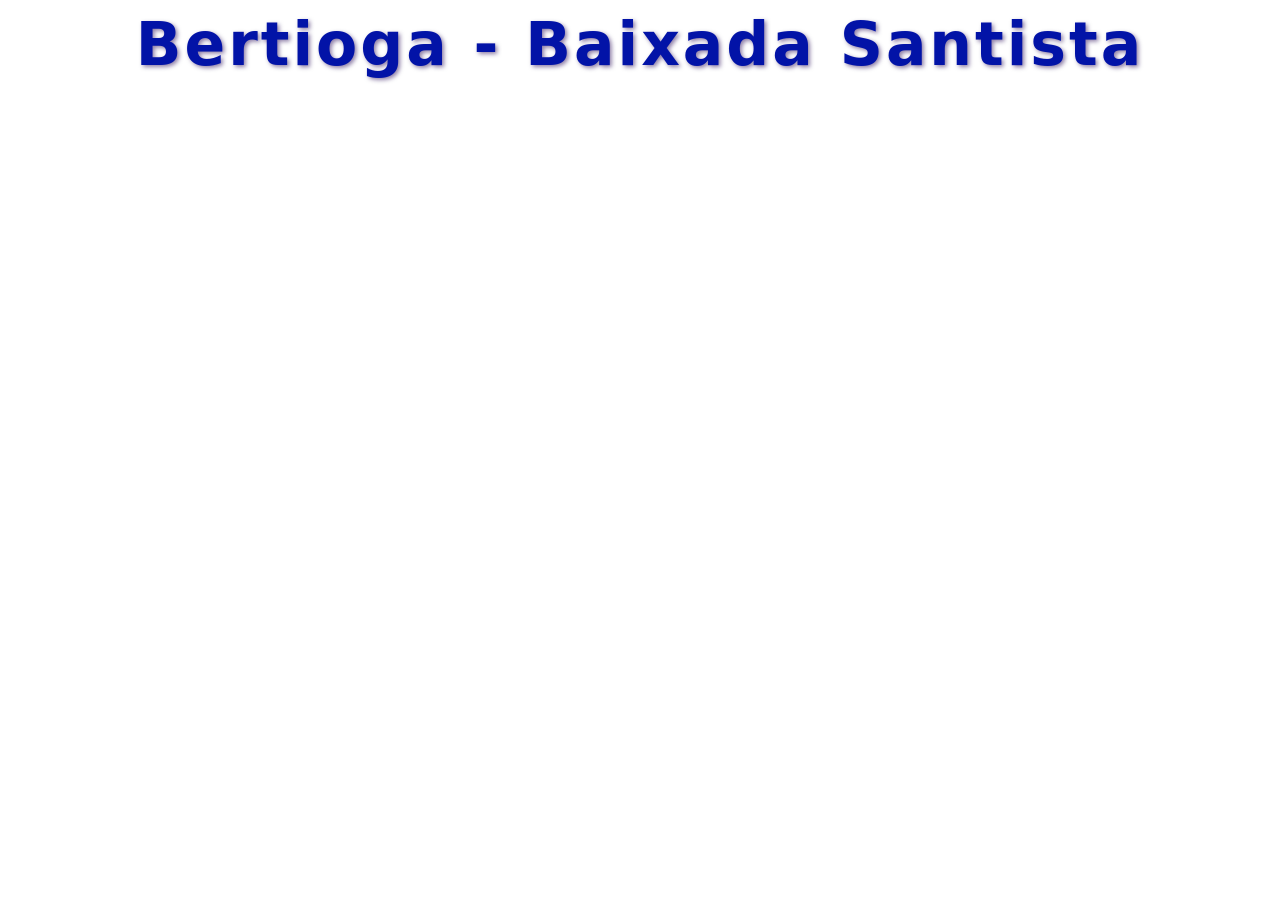
==== bertioga.html @ 821274c0 "inicial, fiz umas alterações pra deixar bonito" ====
<!DOCTYPE html>
<html lang="en">
<head>
    <link rel="stylesheet" href="style.css">
    <meta charset="UTF-8">
    <meta name="viewport" content="width=device-width, initial-scale=1.0">
    <title>Bertioga - Baixada Santista</title>
</head>
<body>
    <h1>Bertioga - Baixada Santista</h1>
</body>
</html>
---- style.css ----
h1 {
        font-size: 60px;
        font-family: system-ui, -apple-system, BlinkMacSystemFont, 'Segoe UI', Roboto, Oxygen, Ubuntu, Cantarell, 'Open Sans', 'Helvetica Neue', sans-serif;
        -webkit-text-fill-color: rgb(2, 19, 167);
        text-align: center;
        letter-spacing: 3px;
        font-weight: 700;
        text-shadow: 2px 2px 4px rgba(32, 0, 81, 0.5);
        margin: 0 0 0 0;
        line-height: 1.2;
        transition: all 0.3s ease;
    }
    h1:hover {
        text-shadow: 3px 3px 8px rgb(32,0,81,0.5);
        letter-spacing: 5px;
    }
    .titulo {
        align-items: flex-start;
        font-family: Arial, Helvetica, sans-serif;
        -webkit-text-fill-color: darkcyan;
        font-size: 18px;
        font-weight: 900;
    }
    .texto {
         font-family: Arial, Helvetica, sans-serif;
         -webkit-text-fill-color: rgb(0, 0, 0);
         font-size: 16px;
    }
    .imagem_com_texto {
        display: flex;
        align-items: flex-start;
        gap: 24px;
        flex-wrap: wrap;
        margin-bottom: 24px;
    }
    .imagem_e_titulo {
        max-width: 500px;
    }
    .imagem_e_titulo img {
        width: 100%;
        height: auto;
        display: block;
        border-radius: 8px;
    }
    .texto_lista {
        display: flex;
        flex-direction: column;
        justify-content: flex-start;
        max-width: 600px;
    }
    .texto_lista .titulo {
        margin: 0 0 12px;
    }
    .texto_lista ul {
        list-style-type: disc;
        padding-left: 20px;
        margin: 0;
    }
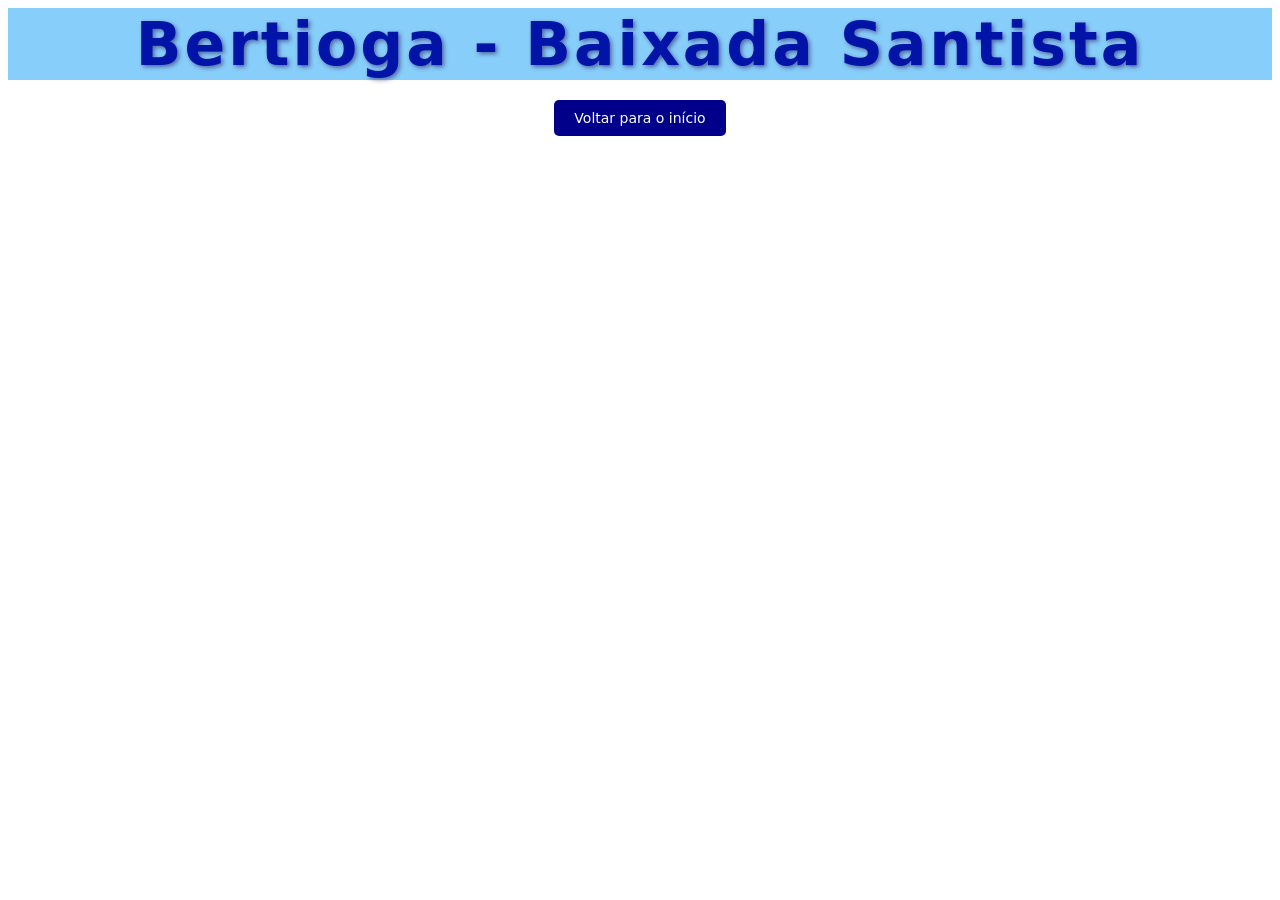
==== commit 1ac107a4: "Corrigi erros e adicionei o botão "voltar ao início" em todas as paginas que restavam" ====
--- a/bertioga.html
+++ b/bertioga.html
@@ -8,5 +8,8 @@
 </head>
 <body>
     <h1>Bertioga - Baixada Santista</h1>
+    <div class="botao_central">
+        <a href="index.html" class="botao_link">Voltar para o início</a>
+      </div>
 </body>
 </html>
--- a/style.css
+++ b/style.css
@@ -1,46 +1,75 @@
+     :root {
+  --cor_1: rgb(2, 19, 167);
+  --cor_2: lightskyblue;
+  --cor_3: #f9fafb;
+  --cor-texto: #000;
+  --cor-fundo: #f9fafb;
+  --cor-fundoh2: rgb(194, 194, 173);
+
+
+  --fonte-principal: system-ui, -apple-system, BlinkMacSystemFont, 'Segoe UI', Roboto, Oxygen, Ubuntu, Cantarell, 'Open Sans', 'Helvetica Neue', sans-serif;
+
+  --espaco: 16px;
+  --bordaredonda: 8px;
+}
+body {
+    font-family: var(--fonte-principal);
+}
      h1 {
-        font-size: 60px;
-        font-family: system-ui, -apple-system, BlinkMacSystemFont, 'Segoe UI', Roboto, Oxygen, Ubuntu, Cantarell, 'Open Sans', 'Helvetica Neue', sans-serif;
-        -webkit-text-fill-color: rgb(2, 19, 167);
+        background-color: var(--cor_2);
+        font-size: clamp(28px, 5vw, 60px);
+        color: var(--cor_1);
         text-align: center;
         letter-spacing: 3px;
         font-weight: 700;
         text-shadow: 2px 2px 4px rgba(32, 0, 81, 0.5);
-        margin: 0 0 0 0;
+        margin: 0;
         line-height: 1.2;
         transition: all 0.3s ease;
+    }
+    h2 {
+        background-color: var(--cor-fundoh2);
+        font-size: clamp(20px, 4vw, 40px);
+        font-family: var(--fonte-principal);
+        color: var(--cor_3);
+        text-align: center;
+        letter-spacing: 3px;
+        font-weight: 700;
+        margin: 0;
+        line-height: 1.2;
     }
     h1:hover {
         text-shadow: 3px 3px 8px rgb(32,0,81,0.5);
         letter-spacing: 5px;
     }
     .titulo {
-        align-items: flex-start;
+        display: flex;
+         align-items: flex-start;
         font-family: Arial, Helvetica, sans-serif;
-        -webkit-text-fill-color: darkcyan;
-        font-size: 18px;
-        font-weight: 900;
+        color: darkcyan;
+        font-size: 20px;
+        font-weight: bold;
     }
     .texto {
-         font-family: Arial, Helvetica, sans-serif;
-         -webkit-text-fill-color: rgb(0, 0, 0);
-         font-size: 16px;
+         color: var(--cor-texto);
+         font-size: 20px;
     }
     .imagem_com_texto {
         display: flex;
+        flex-wrap: wrap;
+        gap: 10px;
         align-items: flex-start;
-        gap: 24px;
-        flex-wrap: wrap;
         margin-bottom: 24px;
     }
     .imagem_e_titulo {
-        max-width: 500px;
+        width: 100%;
+        max-width: 400px;
     }
     .imagem_e_titulo img {
         width: 100%;
         height: auto;
         display: block;
-        border-radius: 8px;
+        border-radius: var(--bordaredonda);
     }
     .texto_lista {
         display: flex;
@@ -55,4 +84,69 @@
         list-style-type: disc;
         padding-left: 20px;
         margin: 0;
+    }
+    .tituloamarelo{
+        display: flex;
+        justify-content: center;
+        font-weight: bold;
+        font-size: clamp(20px, 3vw, 25px);
+        color: rgb(247, 143, 8);
+    }
+    .italico_central{
+        text-align: center;
+        font-style: italic;
+        color: lightslategray;
+    }
+    .imagem_direita {
+        float: right;
+         height: auto;
+        display: block;
+        margin-right: 10px;
+        text-align: center;
+    }
+    .imagem_direita img{
+        width:  300px;
+        height: auto;
+        border-radius: var(--bordaredonda);
+    }
+    .legenda{
+        font-size: 14px;
+        font-style: italic;
+    }
+   .botao_central {
+    display: flex;
+    flex-wrap: wrap;
+        justify-content: center;
+        gap: 10px;
+        margin: 20px 0;
+    }
+   .botao_link {
+    padding: 10px 16px;
+    font-size: 14px;
+    white-space: nowrap;
+    padding: 10px 20px;
+    background-color: darkblue;
+    color: white;
+    border-radius: 5px;
+    text-decoration: none;
+    transition: background-color 0.3s;
+}
+
+.botao_link:hover {
+    background-color: rgb(0, 0, 201);
+    color: rgb(255, 253, 239);
+    box-shadow: 0 4px 8px rgba(0, 0, 0, 0.84);
+}
+    .textodiv{
+        display: flex;
+        margin-left: 125px;
+        text-align: center;
+    }
+    .textodiv1{
+        font-family: Arial, Helvetica, sans-serif;
+        color: lightslategray;
+        font-size: 12px;
+        margin-right: 36px;
+        margin-left: 125px;
+        max-width: 40ch;
     }
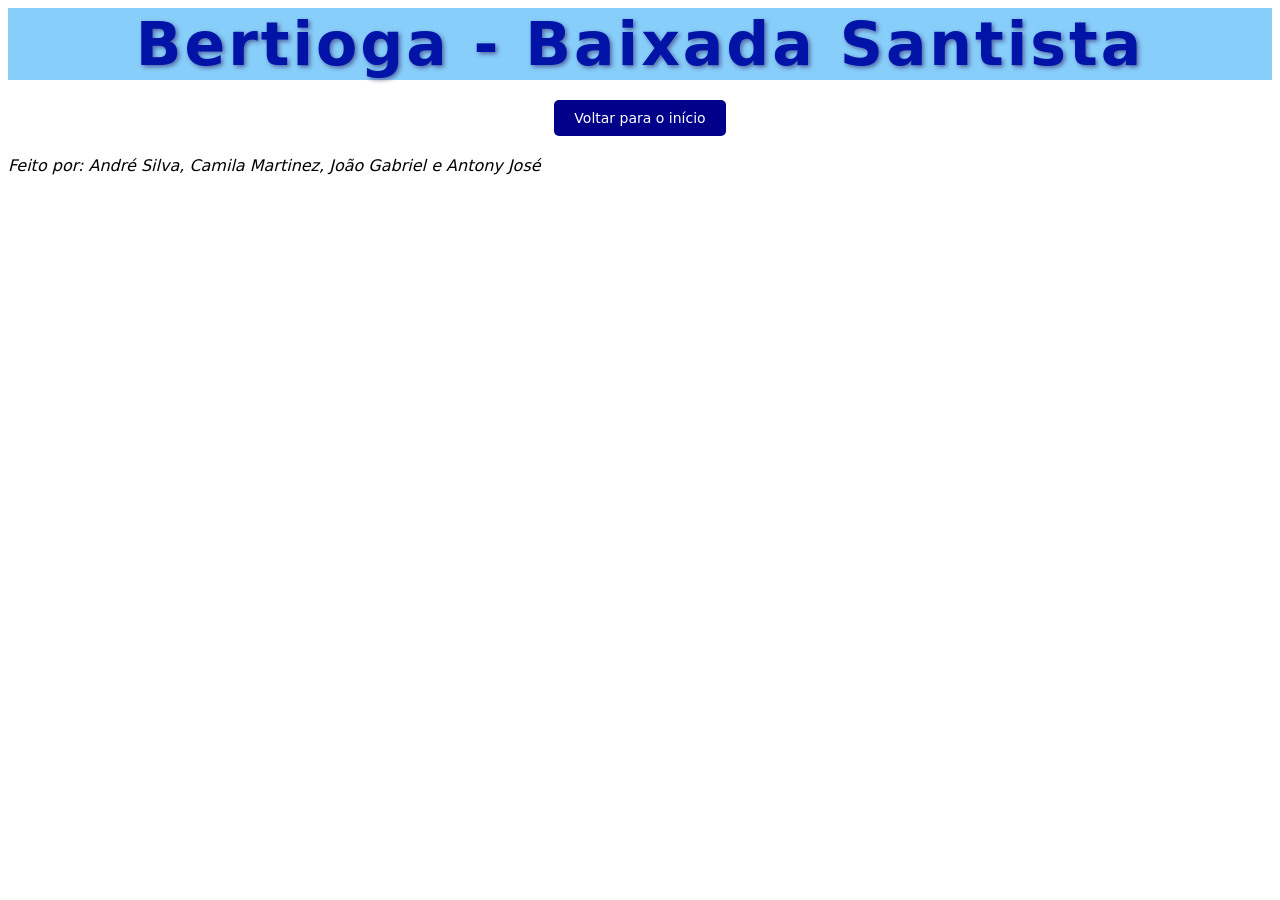
==== commit aaafdc8f: "Mudei o idioma de TODAS as páginas e botei nossos créditos" ====
--- a/bertioga.html
+++ b/bertioga.html
@@ -1,5 +1,5 @@
 <!DOCTYPE html>
-<html lang="en">
+<html lang="pt-BR">
 <head>
     <link rel="stylesheet" href="style.css">
     <meta charset="UTF-8">
@@ -10,6 +10,7 @@
     <h1>Bertioga - Baixada Santista</h1>
     <div class="botao_central">
         <a href="index.html" class="botao_link">Voltar para o início</a>
-      </div>
+    </div>
+<i>Feito por: André Silva, Camila Martinez, João Gabriel e Antony José</i>
 </body>
 </html>
--- a/style.css
+++ b/style.css
@@ -1,152 +1,192 @@
      :root {
-  --cor_1: rgb(2, 19, 167);
-  --cor_2: lightskyblue;
-  --cor_3: #f9fafb;
-  --cor-texto: #000;
-  --cor-fundo: #f9fafb;
-  --cor-fundoh2: rgb(194, 194, 173);
+         --cor_1: rgb(2, 19, 167);
+         --cor_2: lightskyblue;
+         --cor_3: #f9fafb;
+         --cor-texto: #000;
+         --cor-fundo: #f9fafb;
+         --cor-fundoh2: rgb(194, 194, 173);
+         --fonte-principal: system-ui, -apple-system, BlinkMacSystemFont, 'Segoe UI', Roboto, Oxygen, Ubuntu, Cantarell, 'Open Sans', 'Helvetica Neue', sans-serif;
+         --espaco: 16px;
+         --bordaredonda: 8px;
+     }
 
+     body {
+         font-family: var(--fonte-principal);
+     }
 
-  --fonte-principal: system-ui, -apple-system, BlinkMacSystemFont, 'Segoe UI', Roboto, Oxygen, Ubuntu, Cantarell, 'Open Sans', 'Helvetica Neue', sans-serif;
+     h1 {
+         background-color: var(--cor_2);
+         font-size: clamp(28px, 5vw, 60px);
+         color: var(--cor_1);
+         text-align: center;
+         letter-spacing: 3px;
+         font-weight: 700;
+         text-shadow: 2px 2px 4px rgba(32, 0, 81, 0.5);
+         margin: 0;
+         line-height: 1.2;
+         transition: all 0.3s ease;
+     }
 
-  --espaco: 16px;
-  --bordaredonda: 8px;
-}
-body {
-    font-family: var(--fonte-principal);
-}
-     h1 {
-        background-color: var(--cor_2);
-        font-size: clamp(28px, 5vw, 60px);
-        color: var(--cor_1);
-        text-align: center;
-        letter-spacing: 3px;
-        font-weight: 700;
-        text-shadow: 2px 2px 4px rgba(32, 0, 81, 0.5);
-        margin: 0;
-        line-height: 1.2;
-        transition: all 0.3s ease;
-    }
-    h2 {
-        background-color: var(--cor-fundoh2);
-        font-size: clamp(20px, 4vw, 40px);
-        font-family: var(--fonte-principal);
-        color: var(--cor_3);
-        text-align: center;
-        letter-spacing: 3px;
-        font-weight: 700;
-        margin: 0;
-        line-height: 1.2;
-    }
-    h1:hover {
-        text-shadow: 3px 3px 8px rgb(32,0,81,0.5);
-        letter-spacing: 5px;
-    }
-    .titulo {
-        display: flex;
+     h2 {
+         background-color: var(--cor-fundoh2);
+         font-size: clamp(20px, 4vw, 40px);
+         font-family: var(--fonte-principal);
+         color: var(--cor_3);
+         text-align: center;
+         letter-spacing: 3px;
+         font-weight: 700;
+         margin: 0;
+         line-height: 1.2;
+     }
+
+     h1:hover {
+         text-shadow: 3px 3px 8px rgb(32, 0, 81, 0.5);
+         letter-spacing: 5px;
+     }
+
+     .titulo {
+         display: flex;
          align-items: flex-start;
-        font-family: Arial, Helvetica, sans-serif;
-        color: darkcyan;
-        font-size: 20px;
-        font-weight: bold;
-    }
-    .texto {
+         font-family: Arial, Helvetica, sans-serif;
+         color: darkcyan;
+         font-size: 20px;
+         font-weight: bold;
+     }
+
+     .texto {
          color: var(--cor-texto);
          font-size: 20px;
-    }
-    .imagem_com_texto {
-        display: flex;
-        flex-wrap: wrap;
-        gap: 10px;
-        align-items: flex-start;
-        margin-bottom: 24px;
-    }
-    .imagem_e_titulo {
-        width: 100%;
-        max-width: 400px;
-    }
-    .imagem_e_titulo img {
-        width: 100%;
-        height: auto;
-        display: block;
-        border-radius: var(--bordaredonda);
-    }
-    .texto_lista {
-        display: flex;
-        flex-direction: column;
-        justify-content: flex-start;
-        max-width: 600px;
-    }
-    .texto_lista .titulo {
-        margin: 0 0 12px;
-    }
-    .texto_lista ul {
-        list-style-type: disc;
-        padding-left: 20px;
-        margin: 0;
-    }
-    .tituloamarelo{
-        display: flex;
-        justify-content: center;
-        font-weight: bold;
-        font-size: clamp(20px, 3vw, 25px);
-        color: rgb(247, 143, 8);
-    }
-    .italico_central{
-        text-align: center;
-        font-style: italic;
-        color: lightslategray;
-    }
-    .imagem_direita {
-        float: right;
+     }
+
+     .imagem_com_texto {
+         display: flex;
+         flex-wrap: wrap;
+         gap: 10px;
+         align-items: flex-start;
+         margin-bottom: 24px;
+     }
+
+     .imagem_e_titulo {
+         width: 100%;
+         max-width: 400px;
+     }
+
+     .imagem_e_titulo img {
+         width: 100%;
          height: auto;
-        display: block;
-        margin-right: 10px;
-        text-align: center;
-    }
-    .imagem_direita img{
-        width:  300px;
-        height: auto;
-        border-radius: var(--bordaredonda);
-    }
-    .legenda{
-        font-size: 14px;
-        font-style: italic;
-    }
-   .botao_central {
-    display: flex;
-    flex-wrap: wrap;
-        justify-content: center;
-        gap: 10px;
-        margin: 20px 0;
-    }
-   .botao_link {
-    padding: 10px 16px;
-    font-size: 14px;
-    white-space: nowrap;
-    padding: 10px 20px;
-    background-color: darkblue;
-    color: white;
-    border-radius: 5px;
-    text-decoration: none;
-    transition: background-color 0.3s;
-}
+         display: block;
+         border-radius: var(--bordaredonda);
+     }
 
-.botao_link:hover {
-    background-color: rgb(0, 0, 201);
-    color: rgb(255, 253, 239);
-    box-shadow: 0 4px 8px rgba(0, 0, 0, 0.84);
-}
-    .textodiv{
-        display: flex;
-        margin-left: 125px;
-        text-align: center;
-    }
-    .textodiv1{
-        font-family: Arial, Helvetica, sans-serif;
-        color: lightslategray;
-        font-size: 12px;
-        margin-right: 36px;
-        margin-left: 125px;
-        max-width: 40ch;
-    }+     .texto_lista {
+         display: flex;
+         flex-direction: column;
+         justify-content: flex-start;
+         max-width: 600px;
+     }
+
+     .texto_lista .titulo {
+         margin: 0 0 12px;
+     }
+
+     .texto_lista ul {
+         list-style-type: disc;
+         padding-left: 20px;
+         margin: 0;
+     }
+
+     .tituloamarelo {
+         display: flex;
+         justify-content: center;
+         font-weight: bold;
+         font-size: clamp(20px, 3vw, 25px);
+         color: rgb(247, 143, 8);
+     }
+
+     .italico_central {
+         text-align: center;
+         font-style: italic;
+         color: lightslategray;
+     }
+
+     .imagem_direita {
+         float: right;
+         height: auto;
+         display: block;
+         margin-right: 10px;
+         text-align: center;
+     }
+
+     .imagem_direita img {
+         width: 300px;
+         height: auto;
+         border-radius: var(--bordaredonda);
+     }
+
+     .legenda {
+         font-size: 14px;
+         font-style: italic;
+     }
+
+     .botao_central {
+         display: flex;
+         flex-wrap: wrap;
+         justify-content: center;
+         gap: 10px;
+         margin: 20px 0;
+     }
+
+     .botao_link {
+         padding: 10px 16px;
+         font-size: 14px;
+         white-space: nowrap;
+         padding: 10px 20px;
+         background-color: darkblue;
+         color: white;
+         border-radius: 5px;
+         text-decoration: none;
+         transition: background-color 0.3s;
+     }
+
+     .botao_link:hover {
+         background-color: rgb(0, 0, 201);
+         color: rgb(255, 253, 239);
+         box-shadow: 0 4px 8px rgba(0, 0, 0, 0.84);
+     }
+
+     .textodiv {
+         display: flex;
+         margin-left: 125px;
+         text-align: center;
+     }
+
+     .textodiv1 {
+         font-family: Arial, Helvetica, sans-serif;
+         color: lightslategray;
+         font-size: 12px;
+         margin-right: 36px;
+         margin-left: 125px;
+         max-width: 40ch;
+     }
+
+     table {
+         width: 100%;
+         table-layout: fixed;
+         border-collapse: collapse;
+     }
+
+     th {
+         text-align: left;
+         padding: 8px;
+         border: 1px solid #000;
+         background-color: var(--cor_2);
+     }
+
+     td {
+         flex: 200px;
+         padding: 8px;
+         border: 1px solid #000;
+         text-align: left;
+         background-color: var(--cor-fundo);
+         margin: 0;
+     }
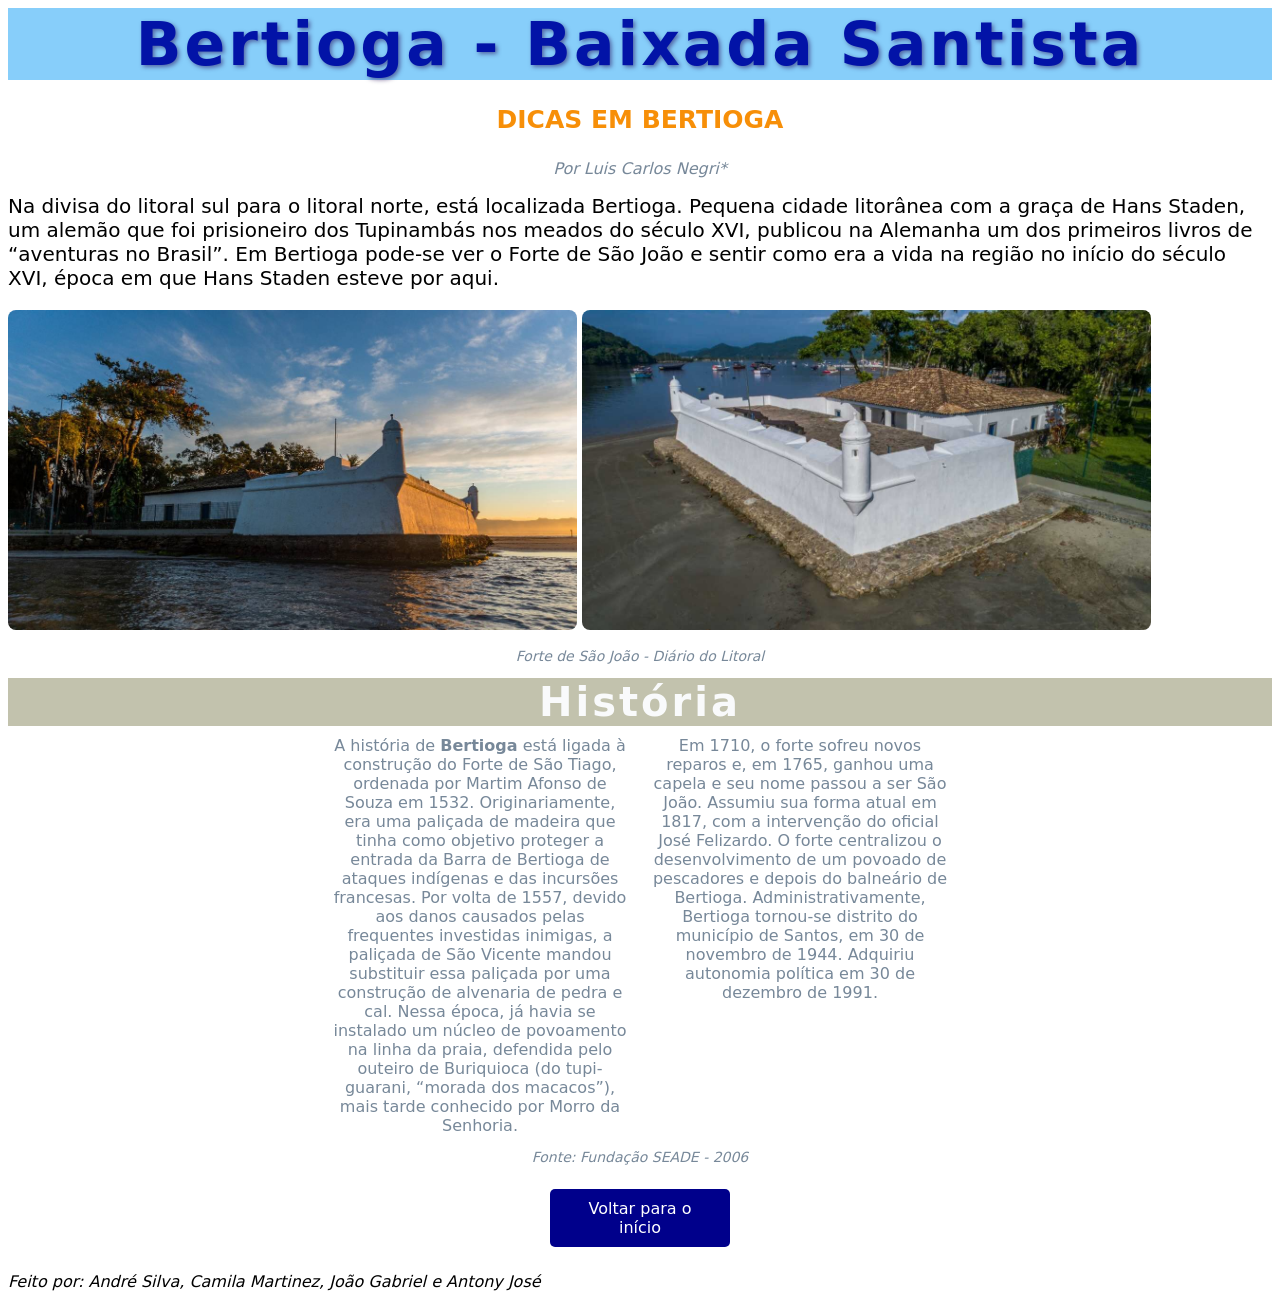
==== commit beb2b502: "Bertioga" ====
--- a/bertioga.html
+++ b/bertioga.html
@@ -1,16 +1,56 @@
 <!DOCTYPE html>
 <html lang="pt-BR">
+
 <head>
     <link rel="stylesheet" href="style.css">
     <meta charset="UTF-8">
     <meta name="viewport" content="width=device-width, initial-scale=1.0">
     <title>Bertioga - Baixada Santista</title>
 </head>
+
 <body>
     <h1>Bertioga - Baixada Santista</h1>
+    <p class="tituloamarelo">DICAS EM BERTIOGA</p>
+    <p class="italico_central">Por Luis Carlos Negri*</p>
+    <p class="texto">Na divisa do litoral sul para o litoral norte, está localizada Bertioga. Pequena cidade litorânea
+        com a graça de Hans Staden, um alemão que foi prisioneiro dos Tupinambás nos meados do século XVI, publicou na
+        Alemanha um dos primeiros livros de “aventuras no Brasil”. Em Bertioga pode-se ver o Forte de São João e sentir
+        como era a vida na região no início do século XVI, época em que Hans Staden esteve por aqui.</p>
+    <img src="img/bertioga.jpeg" alt="Bertioga">
+    <img src="img/bertioga2.jpg" alt="Bertioga">
+    <p class="legenda">Forte de São João - Diário do Litoral</p>
+    <h2>História</h2>
+    <section class="caixota row">
+        <div class="textodiv">
+            A história de <b>Bertioga</b> está ligada à construção do Forte de São Tiago, ordenada por Martim
+            Afonso
+            de Souza em 1532.
+
+            Originariamente, era uma paliçada de madeira que tinha como objetivo proteger a entrada da Barra de Bertioga
+            de
+            ataques indígenas e das incursões francesas. Por volta de 1557, devido aos danos causados pelas frequentes
+            investidas inimigas, a paliçada de São Vicente mandou substituir essa paliçada por uma construção de
+            alvenaria
+            de pedra e cal.
+            Nessa época, já havia se instalado um núcleo de povoamento na linha da praia, defendida pelo outeiro de
+            Buriquioca (do tupi-guarani, “morada dos macacos”), mais tarde conhecido por Morro da Senhoria.
+        </div>
+
+        <div class="textodiv">
+            Em 1710, o forte sofreu novos reparos e, em 1765, ganhou uma capela e seu nome passou a ser São João.
+
+            Assumiu sua forma atual em 1817, com a intervenção do oficial José Felizardo. O forte centralizou o
+            desenvolvimento de um povoado de pescadores e depois do balneário de Bertioga. Administrativamente, Bertioga
+            tornou-se distrito do município de Santos, em 30 de novembro de 1944. Adquiriu autonomia política em 30 de
+            dezembro de 1991.
+
+        </div>
+    </section>
+    <p class="legenda">Fonte: Fundação SEADE - 2006</p>
     <div class="botao_central">
         <a href="index.html" class="botao_link">Voltar para o início</a>
     </div>
-<i>Feito por: André Silva, Camila Martinez, João Gabriel e Antony José</i>
+    <i>Feito por: André Silva, Camila Martinez, João Gabriel e Antony José</i>
 </body>
+
 </html>
--- a/style.css
+++ b/style.css
@@ -1,192 +1,217 @@
-     :root {
-         --cor_1: rgb(2, 19, 167);
-         --cor_2: lightskyblue;
-         --cor_3: #f9fafb;
-         --cor-texto: #000;
-         --cor-fundo: #f9fafb;
-         --cor-fundoh2: rgb(194, 194, 173);
-         --fonte-principal: system-ui, -apple-system, BlinkMacSystemFont, 'Segoe UI', Roboto, Oxygen, Ubuntu, Cantarell, 'Open Sans', 'Helvetica Neue', sans-serif;
-         --espaco: 16px;
-         --bordaredonda: 8px;
-     }
-
-     body {
-         font-family: var(--fonte-principal);
-     }
-
-     h1 {
-         background-color: var(--cor_2);
-         font-size: clamp(28px, 5vw, 60px);
-         color: var(--cor_1);
-         text-align: center;
-         letter-spacing: 3px;
-         font-weight: 700;
-         text-shadow: 2px 2px 4px rgba(32, 0, 81, 0.5);
-         margin: 0;
-         line-height: 1.2;
-         transition: all 0.3s ease;
-     }
-
-     h2 {
-         background-color: var(--cor-fundoh2);
-         font-size: clamp(20px, 4vw, 40px);
-         font-family: var(--fonte-principal);
-         color: var(--cor_3);
-         text-align: center;
-         letter-spacing: 3px;
-         font-weight: 700;
-         margin: 0;
-         line-height: 1.2;
-     }
-
-     h1:hover {
-         text-shadow: 3px 3px 8px rgb(32, 0, 81, 0.5);
-         letter-spacing: 5px;
-     }
-
-     .titulo {
-         display: flex;
-         align-items: flex-start;
-         font-family: Arial, Helvetica, sans-serif;
-         color: darkcyan;
-         font-size: 20px;
-         font-weight: bold;
-     }
-
-     .texto {
-         color: var(--cor-texto);
-         font-size: 20px;
-     }
-
-     .imagem_com_texto {
-         display: flex;
-         flex-wrap: wrap;
-         gap: 10px;
-         align-items: flex-start;
-         margin-bottom: 24px;
-     }
-
-     .imagem_e_titulo {
-         width: 100%;
-         max-width: 400px;
-     }
-
-     .imagem_e_titulo img {
-         width: 100%;
-         height: auto;
-         display: block;
-         border-radius: var(--bordaredonda);
-     }
-
-     .texto_lista {
-         display: flex;
-         flex-direction: column;
-         justify-content: flex-start;
-         max-width: 600px;
-     }
-
-     .texto_lista .titulo {
-         margin: 0 0 12px;
-     }
-
-     .texto_lista ul {
-         list-style-type: disc;
-         padding-left: 20px;
-         margin: 0;
-     }
-
-     .tituloamarelo {
-         display: flex;
-         justify-content: center;
-         font-weight: bold;
-         font-size: clamp(20px, 3vw, 25px);
-         color: rgb(247, 143, 8);
-     }
-
-     .italico_central {
-         text-align: center;
-         font-style: italic;
-         color: lightslategray;
-     }
-
-     .imagem_direita {
-         float: right;
-         height: auto;
-         display: block;
-         margin-right: 10px;
-         text-align: center;
-     }
-
-     .imagem_direita img {
-         width: 300px;
-         height: auto;
-         border-radius: var(--bordaredonda);
-     }
-
-     .legenda {
-         font-size: 14px;
-         font-style: italic;
-     }
-
-     .botao_central {
-         display: flex;
-         flex-wrap: wrap;
-         justify-content: center;
-         gap: 10px;
-         margin: 20px 0;
-     }
-
-     .botao_link {
-         padding: 10px 16px;
-         font-size: 14px;
-         white-space: nowrap;
-         padding: 10px 20px;
-         background-color: darkblue;
-         color: white;
-         border-radius: 5px;
-         text-decoration: none;
-         transition: background-color 0.3s;
-     }
-
-     .botao_link:hover {
-         background-color: rgb(0, 0, 201);
-         color: rgb(255, 253, 239);
-         box-shadow: 0 4px 8px rgba(0, 0, 0, 0.84);
-     }
-
-     .textodiv {
-         display: flex;
-         margin-left: 125px;
-         text-align: center;
-     }
-
-     .textodiv1 {
-         font-family: Arial, Helvetica, sans-serif;
-         color: lightslategray;
-         font-size: 12px;
-         margin-right: 36px;
-         margin-left: 125px;
-         max-width: 40ch;
-     }
-
-     table {
-         width: 100%;
-         table-layout: fixed;
-         border-collapse: collapse;
-     }
-
-     th {
-         text-align: left;
-         padding: 8px;
-         border: 1px solid #000;
-         background-color: var(--cor_2);
-     }
-
-     td {
-         flex: 200px;
-         padding: 8px;
-         border: 1px solid #000;
-         text-align: left;
-         background-color: var(--cor-fundo);
-         margin: 0;
+     :root {
+         --azulEscuro: rgb(2, 19, 167);
+         --azulClaro: lightskyblue;
+         --branco: #f9fafb;
+         --cor-texto: #000;
+         --cor-fundo: #f9fafb;
+         --cor-fundoh2: rgb(194, 194, 173);
+         --fonte-principal: system-ui, -apple-system, BlinkMacSystemFont, 'Segoe UI', Roboto, Oxygen, Ubuntu, Cantarell, 'Open Sans', 'Helvetica Neue', sans-serif;
+         --espaco: 16px;
+         --bordaredonda: 8px;
+     }
+
+     body {
+         font-family: var(--fonte-principal);
+     }
+
+     img {
+         display: inline-flex;
+         border-radius: var(--bordaredonda);
+         max-width: 45%;
+         justify-content: flex-start;
+     }
+
+     h1 {
+         background-color: var(--azulClaro);
+         font-size: 60px;
+         font-family: system-ui, -apple-system, BlinkMacSystemFont, 'Segoe UI', Roboto, Oxygen, Ubuntu, Cantarell, 'Open Sans', 'Helvetica Neue', sans-serif;
+         color: var(--azulEscuro);
+         text-align: center;
+         letter-spacing: 3px;
+         font-weight: 700;
+         text-shadow: 2px 2px 4px rgba(32, 0, 81, 0.5);
+         margin: 0 0 0 0;
+         line-height: 1.2;
+         transition: all 0.3s ease;
+     }
+
+     h2 {
+         background-color: var(--cor-fundoh2);
+         font-size: 40px;
+         font-family: system-ui, -apple-system, BlinkMacSystemFont, 'Segoe UI', Roboto, Oxygen, Ubuntu, Cantarell, 'Open Sans', 'Helvetica Neue', sans-serif;
+         color: var(--branco);
+         text-align: center;
+         letter-spacing: 3px;
+         font-weight: 700;
+         margin: 0 0 10px 0;
+         line-height: 1.2;
+         transition: all 0.3s ease;
+     }
+
+     h1:hover {
+         text-shadow: 3px 3px 8px rgb(32, 0, 81, 0.5);
+         letter-spacing: 5px;
+     }
+
+     .titulo {
+         align-items: flex-start;
+         font-family: Arial, Helvetica, sans-serif;
+         color: darkcyan;
+         font-size: 20px;
+         font-weight: 900;
+     }
+
+     .texto {
+         color: var(--cor-texto);
+         font-size: 20px;
+         margin-top: 0;
+     }
+
+     .imagem_com_texto {
+         display: flex;
+         align-items: flex-start;
+         gap: 24px;
+     }
+
+     .imagem_com_texto p {
+         flex: 1;
+     }
+
+     .imagem_com_texto img {
+         display: block;
+         border-radius: var(--bordaredonda);
+         max-width: 450px;
+     }
+
+     .imagem_e_titulo {
+         max-width: 500px;
+     }
+
+     .imagem_e_titulo img {
+         width: 100%;
+         height: auto;
+         display: block;
+         border-radius: 8px;
+     }
+
+     .texto_lista {
+         display: flex;
+         flex-direction: column;
+         justify-content: flex-start;
+         max-width: 600px;
+     }
+
+     .texto_lista .titulo {
+         margin: 0 0 12px;
+     }
+
+     .texto_lista ul {
+         list-style-type: disc;
+         padding-left: 20px;
+         margin: 0;
+     }
+
+     .tituloamarelo {
+         font-weight: 850;
+         font-size: 25px;
+         color: rgb(247, 143, 8);
+         text-align: center;
+         font-family: system-ui, -apple-system, BlinkMacSystemFont, 'Segoe UI', Roboto, Oxygen, Ubuntu, Cantarell, 'Open Sans', 'Helvetica Neue', sans-serif;
+     }
+
+     .italico_central {
+         text-align: center;
+         font-style: italic;
+         color: lightslategray;
+     }
+
+     .imagem_direita {
+         float: right;
+         height: auto;
+         display: block;
+         margin-right: 10px;
+         text-align: center;
+     }
+
+     .imagem_direita img {
+         display: flex;
+         gap: 20px;
+         width: 300px;
+         height: auto;
+         border-radius: var(--bordaredonda);
+     }
+
+     .legenda {
+         font-size: 14px;
+         font-style: italic;
+         color: lightslategray;
+         text-align: center;
+     }
+
+     .botao_central {
+         text-align: center;
+         margin-bottom: 15px;
+     }
+
+     .botao_link {
+         display: inline-block;
+         margin: 10px 8px 10px;
+         max-width: 140px;
+         padding: 10px 20px;
+         background-color: darkblue;
+         color: white;
+         border-radius: 5px;
+         text-decoration: none;
+         transition: background-color 0.3s;
+     }
+
+     .botao_link:hover {
+         background-color: rgb(0, 0, 201);
+         color: rgb(255, 253, 239);
+     }
+
+     .textoes {
+         display: flex;
+         font-size: 18px;
+     }
+
+     .row {
+         display: flex;
+         justify-content: center;
+     }
+
+     .caixota {
+         display: flex;
+         gap: 20px;
+         justify-content: center;
+     }
+
+     .textodiv {
+         width: 300px;
+         text-align: center;
+         font-size: 16px;
+         color: lightslategray;
+         overflow-wrap: break-word;
+     }
+
+     table {
+         width: 100%;
+         table-layout: fixed;
+         border-collapse: collapse;
+     }
+
+     th {
+         text-align: left;
+         padding: 8px;
+         border: 1px solid #000;
+         background-color: var(--azulClaro);
+     }
+
+     td {
+         flex: 200px;
+         padding: 8px;
+         border: 1px solid #000;
+         text-align: left;
+         background-color: var(--cor-fundo);
+         margin: 0;
      }
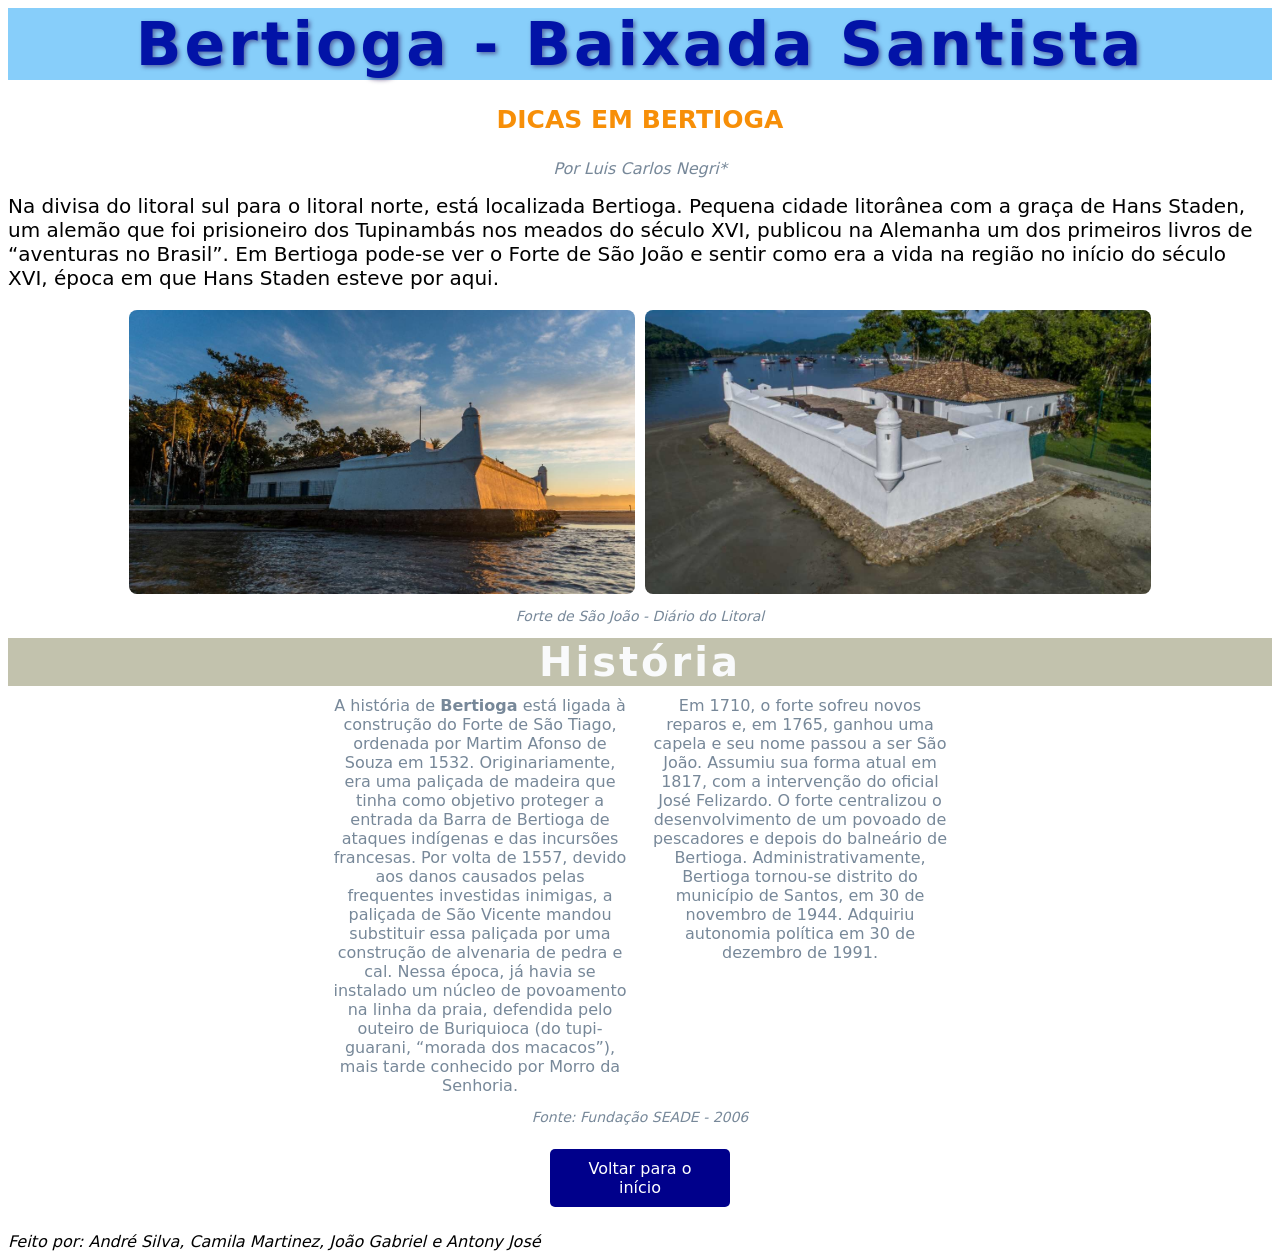
==== commit c63ed7ad: "Fiz as páginas direitinho" ====
--- a/bertioga.html
+++ b/bertioga.html
@@ -7,6 +7,17 @@
     <meta name="viewport" content="width=device-width, initial-scale=1.0">
     <title>Bertioga - Baixada Santista</title>
 </head>
+<style>
+    img {
+        width: 40%;
+    }
+
+    .imagemCentro {
+        display: flex;
+        justify-content: center;
+        gap: 10px;
+    }
+</style>
 
 <body>
     <h1>Bertioga - Baixada Santista</h1>
@@ -16,8 +27,10 @@
         com a graça de Hans Staden, um alemão que foi prisioneiro dos Tupinambás nos meados do século XVI, publicou na
         Alemanha um dos primeiros livros de “aventuras no Brasil”. Em Bertioga pode-se ver o Forte de São João e sentir
         como era a vida na região no início do século XVI, época em que Hans Staden esteve por aqui.</p>
-    <img src="img/bertioga.jpeg" alt="Bertioga">
-    <img src="img/bertioga2.jpg" alt="Bertioga">
+    <div class="imagemCentro">
+        <img src="img/bertioga.jpeg" alt="Bertioga">
+        <img src="img/bertioga2.jpg" alt="Bertioga">
+    </div>
     <p class="legenda">Forte de São João - Diário do Litoral</p>
     <h2>História</h2>
     <section class="caixota row">
--- a/style.css
+++ b/style.css
@@ -17,7 +17,7 @@
      img {
          display: inline-flex;
          border-radius: var(--bordaredonda);
-         max-width: 45%;
+        
          justify-content: flex-start;
      }
 
@@ -80,7 +80,6 @@
      .imagem_com_texto img {
          display: block;
          border-radius: var(--bordaredonda);
-         max-width: 450px;
      }
 
      .imagem_e_titulo {
@@ -136,7 +135,7 @@
      .imagem_direita img {
          display: flex;
          gap: 20px;
-         width: 300px;
+         width: 400px;
          height: auto;
          border-radius: var(--bordaredonda);
      }
@@ -172,7 +171,10 @@
 
      .textoes {
          display: flex;
+         justify-content: center;
          font-size: 18px;
+         max-width: 40ch;
+         margin: 10px auto 0 auto;
      }
 
      .row {
